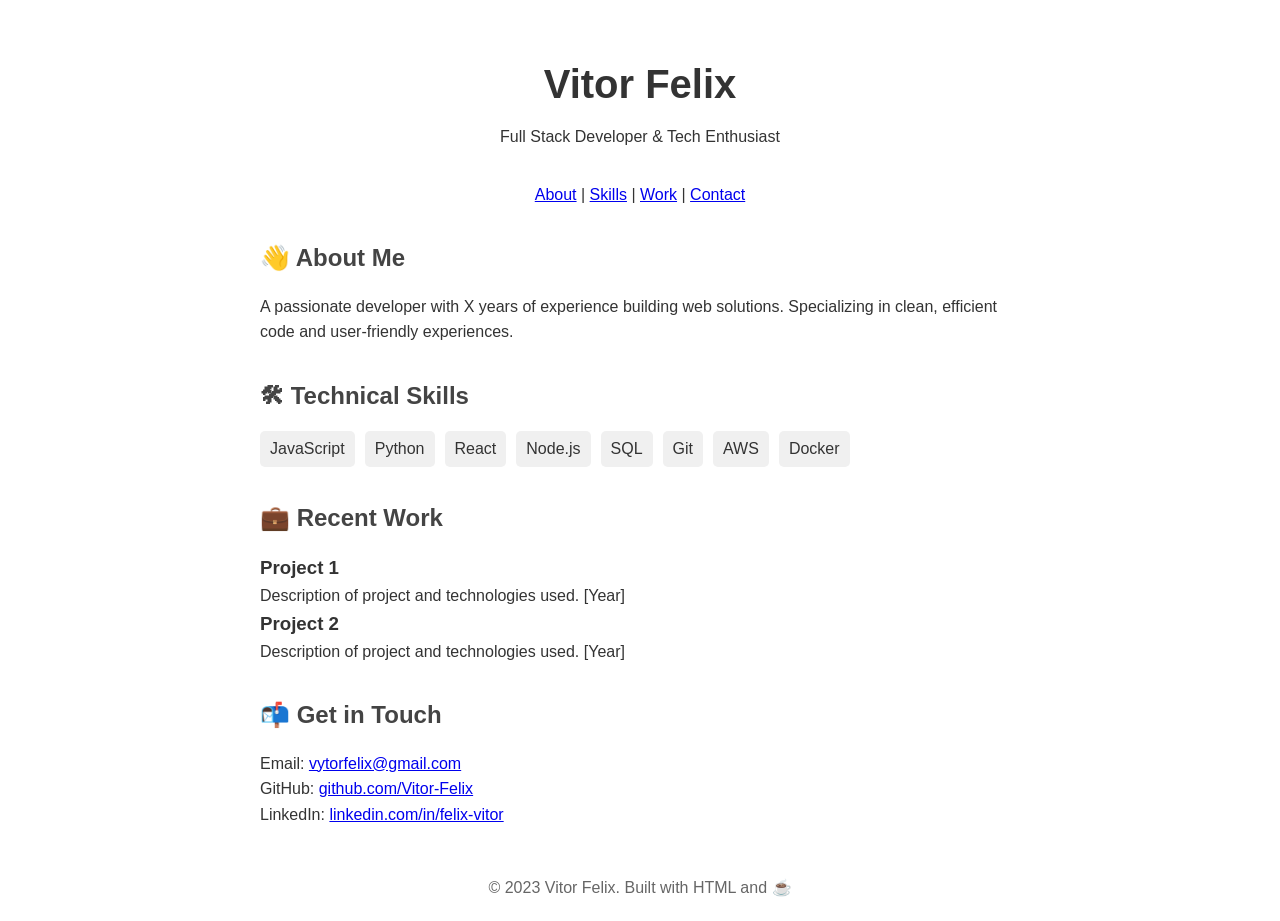
==== public/index.html @ ad877022 "create folder public" ====
<!DOCTYPE html>
<html lang="en">
<head>
    <meta charset="UTF-8">
    <meta name="viewport" content="width=device-width, initial-scale=1.0">
    <title>Vitor Felix - Professional Developer</title>
    <style>
        /* Basic reset and minimal styling */
        * { margin: 0; padding: 0; box-sizing: border-box; }
        body { font-family: Arial, sans-serif; line-height: 1.6; color: #333; }
        .container { max-width: 800px; margin: 0 auto; padding: 20px; }
        header { text-align: center; margin: 2rem 0; }
        nav { margin: 1rem 0; text-align: center; }
        section { margin: 2rem 0; }
        h1 { font-size: 2.5rem; margin-bottom: 0.5rem; }
        h2 { color: #444; margin-bottom: 1rem; }
        .skills { display: flex; flex-wrap: wrap; gap: 10px; }
        .skill-tag { background: #f0f0f0; padding: 5px 10px; border-radius: 5px; }
    </style>
</head>
<body>
    <div class="container">
        <header>
            <h1>Vitor Felix</h1>
            <p>Full Stack Developer & Tech Enthusiast</p>
        </header>

        <nav>
            <a href="#about">About</a> |
            <a href="#skills">Skills</a> |
            <a href="#work">Work</a> |
            <a href="#contact">Contact</a>
        </nav>

        <section id="about">
            <h2>👋 About Me</h2>
            <p>A passionate developer with X years of experience building web solutions. Specializing in clean, efficient code and user-friendly experiences.</p>
        </section>

        <section id="skills">
            <h2>🛠 Technical Skills</h2>
            <div class="skills">
                <span class="skill-tag">JavaScript</span>
                <span class="skill-tag">Python</span>
                <span class="skill-tag">React</span>
                <span class="skill-tag">Node.js</span>
                <span class="skill-tag">SQL</span>
                <span class="skill-tag">Git</span>
                <span class="skill-tag">AWS</span>
                <span class="skill-tag">Docker</span>
            </div>
        </section>

        <section id="work">
            <h2>💼 Recent Work</h2>
            <div class="project">
                <h3>Project 1</h3>
                <p>Description of project and technologies used. [Year]</p>
            </div>
            <div class="project">
                <h3>Project 2</h3>
                <p>Description of project and technologies used. [Year]</p>
            </div>
        </section>

        <section id="contact">
            <h2>📬 Get in Touch</h2>
            <p>
                Email: <a href="mailto:vytorfelix@gmail.com">vytorfelix@gmail.com</a><br>
                GitHub: <a href="https://github.com/Vitor-Felix">github.com/Vitor-Felix</a><br>
                LinkedIn: <a href="https://www.linkedin.com/in/felix-vitor/">linkedin.com/in/felix-vitor</a>
            </p>
        </section>

        <footer style="margin-top: 3rem; text-align: center; color: #666;">
            <p>© 2023 Vitor Felix. Built with HTML and ☕</p>
        </footer>
    </div>
</body>
</html>
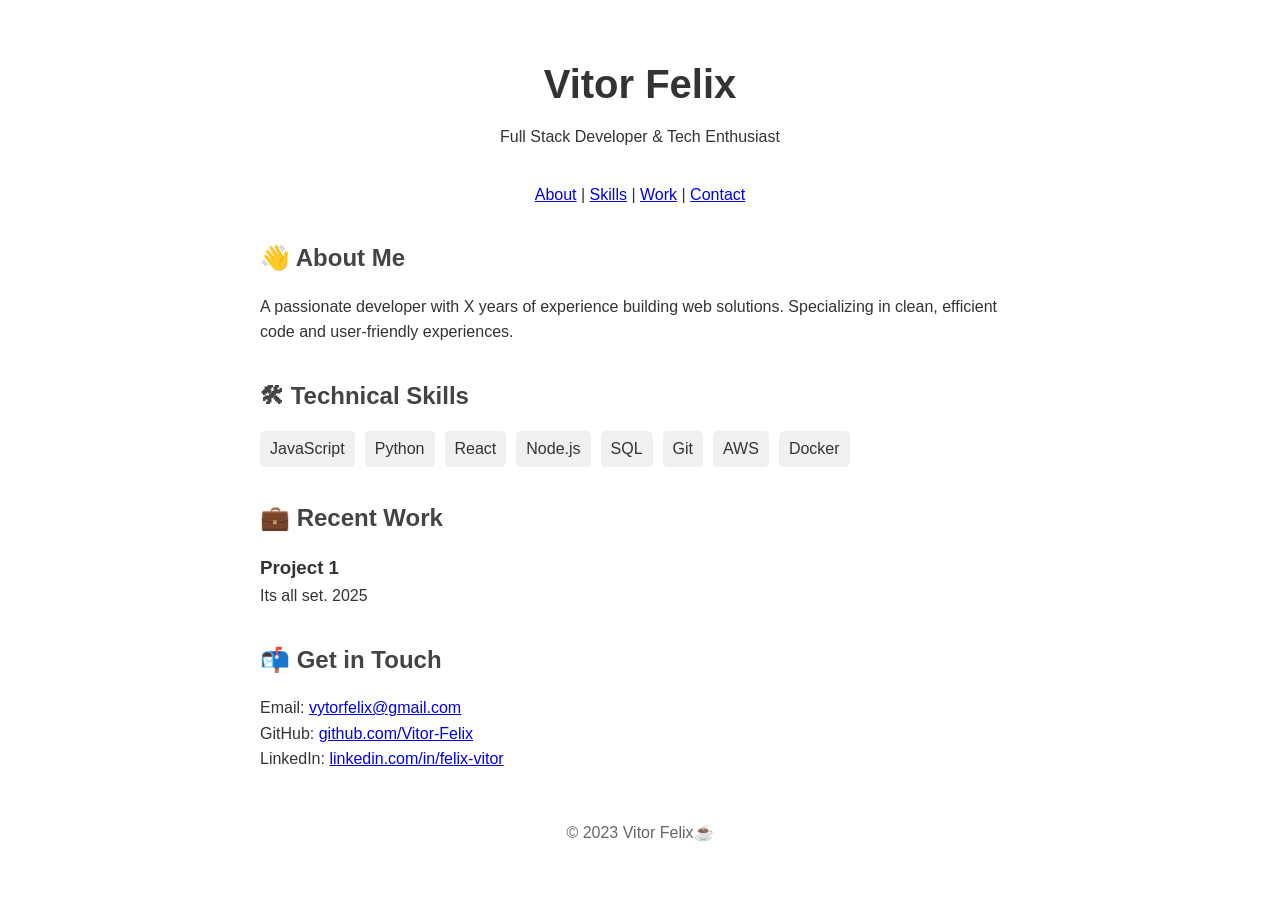
==== commit 2066c2c8: "Setting test" ====
--- a/public/index.html
+++ b/public/index.html
@@ -55,11 +55,7 @@
             <h2>💼 Recent Work</h2>
             <div class="project">
                 <h3>Project 1</h3>
-                <p>Description of project and technologies used. [Year]</p>
-            </div>
-            <div class="project">
-                <h3>Project 2</h3>
-                <p>Description of project and technologies used. [Year]</p>
+                <p>Its all set. 2025</p>
             </div>
         </section>
 
@@ -73,7 +69,7 @@
         </section>
 
         <footer style="margin-top: 3rem; text-align: center; color: #666;">
-            <p>© 2023 Vitor Felix. Built with HTML and ☕</p>
+            <p>© 2023 Vitor Felix☕</p>
         </footer>
     </div>
 </body>
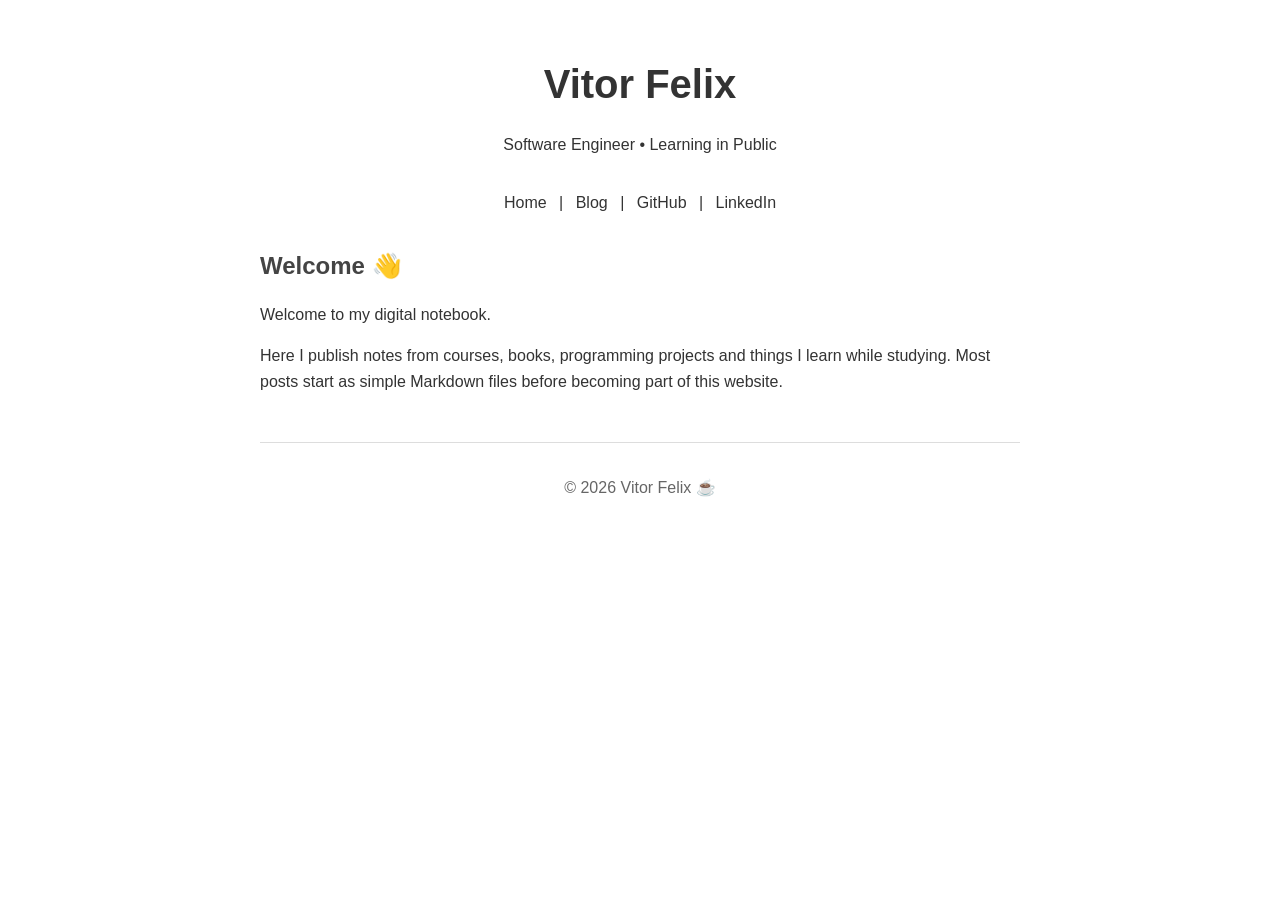
==== commit 8602b939: "🌱 seed: Hi" ====
--- a/public/index.html
+++ b/public/index.html
@@ -3,74 +3,50 @@
 <head>
     <meta charset="UTF-8">
     <meta name="viewport" content="width=device-width, initial-scale=1.0">
-    <title>Vitor Felix - Professional Developer</title>
-    <style>
-        /* Basic reset and minimal styling */
-        * { margin: 0; padding: 0; box-sizing: border-box; }
-        body { font-family: Arial, sans-serif; line-height: 1.6; color: #333; }
-        .container { max-width: 800px; margin: 0 auto; padding: 20px; }
-        header { text-align: center; margin: 2rem 0; }
-        nav { margin: 1rem 0; text-align: center; }
-        section { margin: 2rem 0; }
-        h1 { font-size: 2.5rem; margin-bottom: 0.5rem; }
-        h2 { color: #444; margin-bottom: 1rem; }
-        .skills { display: flex; flex-wrap: wrap; gap: 10px; }
-        .skill-tag { background: #f0f0f0; padding: 5px 10px; border-radius: 5px; }
-    </style>
+    <title>Vitor Felix</title>
+
+    <link rel="stylesheet" href="css/style.css">
 </head>
+
 <body>
-    <div class="container">
-        <header>
-            <h1>Vitor Felix</h1>
-            <p>Full Stack Developer & Tech Enthusiast</p>
-        </header>
 
-        <nav>
-            <a href="#about">About</a> |
-            <a href="#skills">Skills</a> |
-            <a href="#work">Work</a> |
-            <a href="#contact">Contact</a>
-        </nav>
+<div class="container">
 
-        <section id="about">
-            <h2>👋 About Me</h2>
-            <p>A passionate developer with X years of experience building web solutions. Specializing in clean, efficient code and user-friendly experiences.</p>
-        </section>
+<header>
+    <h1>Vitor Felix</h1>
+    <p>Software Engineer • Learning in Public</p>
+</header>
 
-        <section id="skills">
-            <h2>🛠 Technical Skills</h2>
-            <div class="skills">
-                <span class="skill-tag">JavaScript</span>
-                <span class="skill-tag">Python</span>
-                <span class="skill-tag">React</span>
-                <span class="skill-tag">Node.js</span>
-                <span class="skill-tag">SQL</span>
-                <span class="skill-tag">Git</span>
-                <span class="skill-tag">AWS</span>
-                <span class="skill-tag">Docker</span>
-            </div>
-        </section>
+<nav>
+    <a href="index.html">Home</a> |
+    <a href="blog.html">Blog</a> |
+    <a href="https://github.com/Vitor-Felix">GitHub</a> |
+    <a href="https://www.linkedin.com/in/felix-vitor/">LinkedIn</a>
+</nav>
 
-        <section id="work">
-            <h2>💼 Recent Work</h2>
-            <div class="project">
-                <h3>Project 1</h3>
-                <p>Its all set. 2025</p>
-            </div>
-        </section>
+<main>
 
-        <section id="contact">
-            <h2>📬 Get in Touch</h2>
-            <p>
-                Email: <a href="mailto:vytorfelix@gmail.com">vytorfelix@gmail.com</a><br>
-                GitHub: <a href="https://github.com/Vitor-Felix">github.com/Vitor-Felix</a><br>
-                LinkedIn: <a href="https://www.linkedin.com/in/felix-vitor/">linkedin.com/in/felix-vitor</a>
-            </p>
-        </section>
+<section>
+    <h2>Welcome 👋</h2>
 
-        <footer style="margin-top: 3rem; text-align: center; color: #666;">
-            <p>© 2023 Vitor Felix☕</p>
-        </footer>
-    </div>
+    <p>
+        Welcome to my digital notebook.
+    </p>
+
+    <p>
+        Here I publish notes from courses, books, programming projects and
+        things I learn while studying. Most posts start as simple Markdown
+        files before becoming part of this website.
+    </p>
+</section>
+
+</main>
+
+<footer>
+    <p>© 2026 Vitor Felix ☕</p>
+</footer>
+
+</div>
+
 </body>
 </html>
--- a/public/css/style.css
+++ b/public/css/style.css
@@ -0,0 +1,93 @@
+/* Basic reset and minimal styling */
+* {
+    margin: 0;
+    padding: 0;
+    box-sizing: border-box;
+}
+
+body {
+    font-family: Arial, sans-serif;
+    line-height: 1.6;
+    color: #333;
+}
+
+.container {
+    max-width: 800px;
+    margin: 0 auto;
+    padding: 20px;
+}
+
+header {
+    text-align: center;
+    margin: 2rem 0;
+}
+
+nav {
+    margin: 1rem 0;
+    text-align: center;
+}
+
+section {
+    margin: 2rem 0;
+}
+
+h1 {
+    font-size: 2.5rem;
+    margin-bottom: 0.5rem;
+}
+
+h2 {
+    color: #444;
+    margin-bottom: 1rem;
+}
+
+.skills {
+    display: flex;
+    flex-wrap: wrap;
+    gap: 10px;
+}
+
+.skill-tag {
+    background: #f0f0f0;
+    padding: 5px 10px;
+    border-radius: 5px;
+}
+
+nav {
+    margin: 2rem 0;
+    text-align: center;
+}
+
+nav a {
+    color: #333;
+    text-decoration: none;
+    margin: 0 8px;
+}
+
+nav a:hover {
+    text-decoration: underline;
+}
+
+main {
+    margin: 2rem 0;
+}
+
+ul {
+    margin-left: 1.5rem;
+}
+
+li {
+    margin: 0.5rem 0;
+}
+
+p {
+    margin: 1rem 0;
+}
+
+footer {
+    margin-top: 3rem;
+    padding-top: 1rem;
+    border-top: 1px solid #ddd;
+    text-align: center;
+    color: #666;
+}
